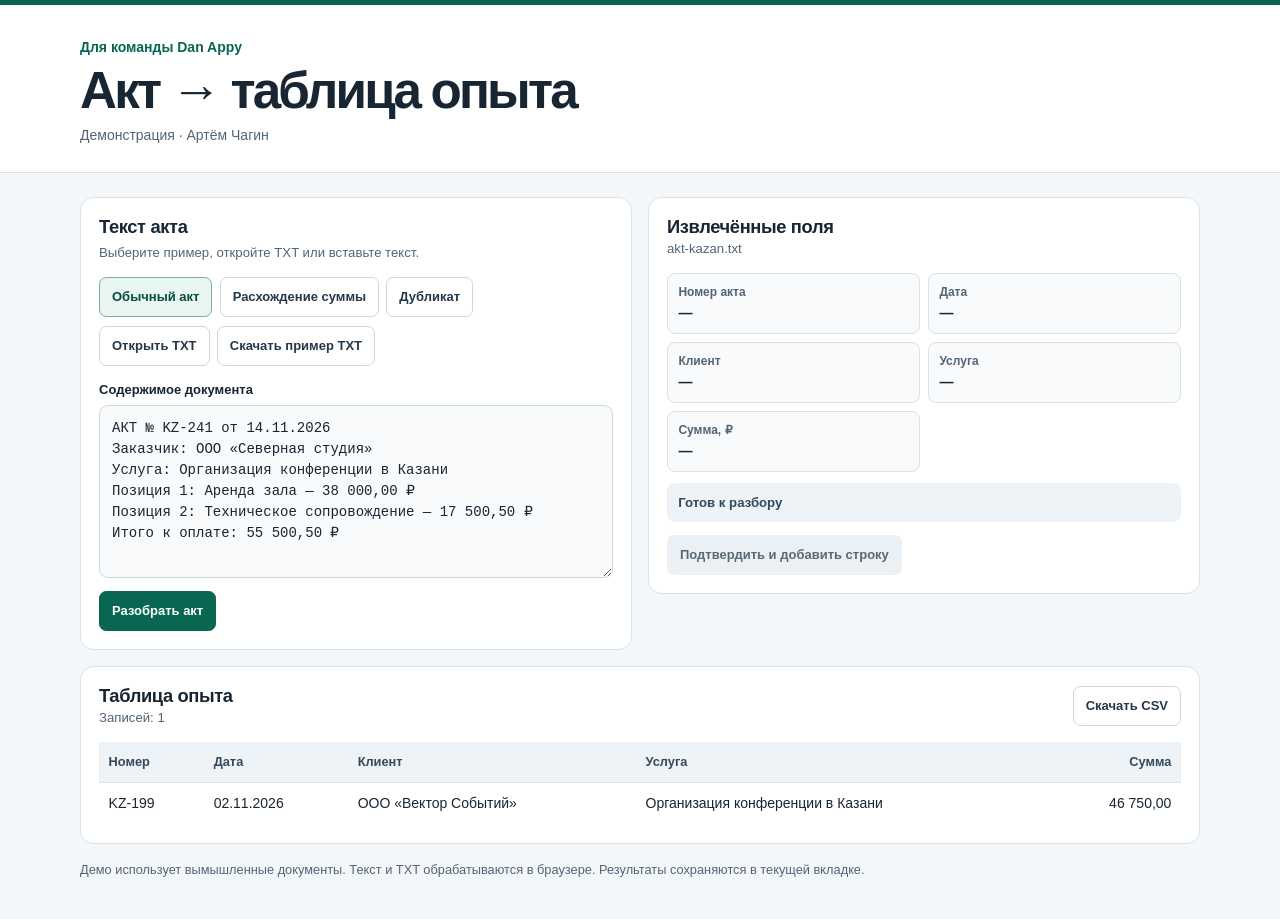
==== docs/dan-appy/index.html @ 51cce7d9 "Publish standalone act processing demo for Dan Appy" ====
<!doctype html>
<html lang="ru">
<head>
  <meta charset="utf-8">
  <meta name="viewport" content="width=device-width, initial-scale=1">
  <meta name="color-scheme" content="light">
  <meta name="robots" content="noindex">
  <title>Акт → таблица опыта | Демо для Dan Appy</title>
  <style>
    :root {
      color: #182532;
      background: #f4f7fa;
      font-family: Inter, -apple-system, BlinkMacSystemFont, "Segoe UI", sans-serif;
      line-height: 1.5;
      --muted: #526577;
      --line: #d9e2e9;
      --accent: #086653;
      --accent-dark: #064d3f;
      --accent-light: #e8f5f0;
      --surface: #fff;
    }

    *, *::before, *::after { box-sizing: border-box; }
    body { margin: 0; }
    h1, h2, p { margin: 0; }

    .shell {
      width: min(100% - 2.5rem, 70rem);
      margin: 0 auto;
    }

    header {
      padding: 2rem 0 1.65rem;
      background: var(--surface);
      border-top: 5px solid var(--accent);
      border-bottom: 1px solid var(--line);
    }

    h1 {
      margin: 0.25rem 0 0.35rem;
      font-size: clamp(2rem, 5vw, 3.2rem);
      letter-spacing: -0.055em;
      line-height: 1.12;
    }

    .audience { font-size: 0.875rem; font-weight: 700; color: var(--accent); }
    .byline { color: var(--muted); font-size: 0.875rem; }

    main { padding: 1.5rem 0 2.5rem; }

    .workspace {
      display: grid;
      grid-template-columns: minmax(0, 1fr) minmax(0, 1fr);
      gap: 1rem;
      align-items: start;
    }

    .card {
      min-width: 0;
      padding: 1.125rem;
      border: 1px solid var(--line);
      border-radius: 0.85rem;
      background: var(--surface);
    }

    .card-header {
      display: flex;
      flex-wrap: wrap;
      justify-content: space-between;
      align-items: center;
      gap: 0.65rem 1rem;
      margin-bottom: 0.875rem;
    }

    h2 { font-size: 1.145rem; line-height: 1.25; letter-spacing: -0.02em; }
    .card-caption, #document-name, #record-count { color: var(--muted); font-size: 0.825rem; }
    .card-caption { margin-top: 0.25rem; }
    #document-name { overflow-wrap: anywhere; }

    .buttons, .file-controls {
      display: flex;
      flex-wrap: wrap;
      gap: 0.45rem;
      align-items: center;
    }

    button, .file-picker {
      display: inline-flex;
      align-items: center;
      justify-content: center;
      min-height: 2.5rem;
      padding: 0.45rem 0.75rem;
      border: 1px solid #c9d6de;
      border-radius: 0.45rem;
      background: var(--surface);
      color: #24384a;
      font: inherit;
      font-size: 0.8125rem;
      font-weight: 650;
      line-height: 1.25;
      cursor: pointer;
    }

    button:not(:disabled):hover, .file-picker:hover { background: #eff5f8; }
    button[aria-pressed="true"], button.active { background: var(--accent-light); border-color: #79ae9e; color: var(--accent-dark); }

    button.primary {
      background: var(--accent);
      border-color: var(--accent);
      color: #fff;
    }

    button.primary:not(:disabled):hover { background: var(--accent-dark); }
    button:disabled { background: #eaf0f3; border-color: transparent; color: #5a6975; cursor: default; }
    :focus-visible, .file-picker:focus-within { outline: 3px solid #396ea3; outline-offset: 3px; }

    .file-controls { margin-top: 0.55rem; }
    .file-picker { position: relative; }
    .file-picker input {
      position: absolute;
      inset: 0;
      width: 100%;
      height: 100%;
      opacity: 0;
      cursor: pointer;
    }

    .source-label { display: block; margin: 0.9rem 0 0.35rem; font-size: 0.8125rem; font-weight: 700; }
    textarea {
      display: block;
      width: 100%;
      min-height: 10rem;
      padding: 0.75rem;
      resize: vertical;
      border: 1px solid #c9d6de;
      border-radius: 0.55rem;
      background: #f8fafb;
      color: inherit;
      font: 0.875rem/1.5 ui-monospace, SFMono-Regular, Consolas, monospace;
    }

    .controls { margin-top: 0.8rem; }
    #fields {
      display: grid;
      grid-template-columns: repeat(2, minmax(0, 1fr));
      gap: 0.5rem;
    }

    .field {
      min-width: 0;
      padding: 0.55rem 0.65rem;
      border: 1px solid var(--line);
      border-radius: 0.5rem;
      background: #f8fafb;
      overflow-wrap: anywhere;
    }

    .field-label { display: block; color: var(--muted); font-size: 0.75rem; font-weight: 650; }
    .field > p { margin-top: 0.15rem; font-size: 0.875rem; font-weight: 650; }
    .field > small { display: block; color: var(--muted); font-size: 0.75rem; }
    #issues { margin-top: 0.65rem; overflow-wrap: anywhere; }
    #issues:empty { display: none; }
    #issues p, #issues li { font-size: 0.825rem; }
    #issues ul { margin: 0.35rem 0; padding-left: 1.25rem; }

    #decision {
      margin-top: 0.7rem;
      padding: 0.6rem 0.7rem;
      border-radius: 0.5rem;
      background: #edf3f7;
      color: #334a5d;
      font-size: 0.825rem;
      font-weight: 650;
    }

    #decision.ok, #decision[data-kind="ok"] { background: var(--accent-light); color: var(--accent-dark); }
    #decision.blocked, #decision[data-kind="blocked"] { background: #fff1e7; color: #743a1d; }

    .results { margin-top: 1rem; }
    .table-scroll { overflow-x: auto; }
    table { width: 100%; border-collapse: collapse; font-size: 0.875rem; text-align: left; }
    th, td { padding: 0.65rem 0.6rem; border-bottom: 1px solid var(--line); }
    th { background: #eef3f7; color: #344a5c; font-size: 0.8rem; white-space: nowrap; }
    tbody tr:last-child td { border-bottom: 0; }
    th:last-child, td:last-child { text-align: right; white-space: nowrap; font-variant-numeric: tabular-nums; }
    td[colspan] { color: var(--muted); text-align: center; white-space: normal; }

    .notes { margin-top: 1rem; color: var(--muted); font-size: 0.8rem; }

    @media (max-width: 48rem) {
      .shell { width: min(100% - 1.5rem, 70rem); }
      header { padding: 1.35rem 0 1.25rem; }
      main { padding-top: 1rem; }
      .workspace { grid-template-columns: minmax(0, 1fr); }
      .card { padding: 0.9rem; }
      table { min-width: 36rem; }
    }

    @media (max-width: 23rem) { #fields { grid-template-columns: minmax(0, 1fr); } }
  </style>
</head>
<body>
  <header>
    <div class="shell">
      <p class="audience">Для команды Dan Appy</p>
      <h1>Акт → таблица опыта</h1>
      <p class="byline">Демонстрация · Артём Чагин</p>
    </div>
  </header>

  <main class="shell">
    <div class="workspace">
      <section class="card" aria-labelledby="source-heading">
        <div class="card-header">
          <div>
            <h2 id="source-heading">Текст акта</h2>
            <p class="card-caption">Выберите пример, откройте TXT или вставьте текст.</p>
          </div>
        </div>
        <div class="buttons" role="group" aria-label="Примеры актов">
          <button type="button" id="sample-clean">Обычный акт</button>
          <button type="button" id="sample-conflict">Расхождение суммы</button>
          <button type="button" id="sample-duplicate">Дубликат</button>
        </div>
        <div class="file-controls">
          <label class="file-picker">Открыть TXT <input id="file" type="file" accept=".txt,text/plain"></label>
          <button type="button" id="sample-download">Скачать пример TXT</button>
        </div>
        <label class="source-label" for="source">Содержимое документа</label>
        <textarea id="source" rows="7" spellcheck="false" placeholder="Выберите пример или вставьте сюда текст акта"></textarea>
        <div class="controls">
          <button type="button" class="primary" id="analyze">Разобрать акт</button>
        </div>
      </section>

      <section class="card" aria-labelledby="fields-heading">
        <div class="card-header">
          <div>
            <h2 id="fields-heading">Извлечённые поля</h2>
            <p id="document-name">Документ не выбран</p>
          </div>
        </div>
        <div id="fields"></div>
        <div id="issues"></div>
        <div id="decision" aria-live="polite" aria-atomic="true">Разберите акт, чтобы проверить поля.</div>
        <div class="controls">
          <button type="button" class="primary" id="approve" disabled>Подтвердить и добавить строку</button>
        </div>
      </section>
    </div>

    <section class="card results" aria-labelledby="results-heading">
      <div class="card-header">
        <div>
          <h2 id="results-heading">Таблица опыта</h2>
          <p id="record-count">0 строк</p>
        </div>
        <button type="button" id="export">Скачать CSV</button>
      </div>
      <div class="table-scroll" tabindex="0" role="region" aria-label="Таблица опыта">
        <table>
          <thead>
            <tr>
              <th scope="col">Номер</th>
              <th scope="col">Дата</th>
              <th scope="col">Клиент</th>
              <th scope="col">Услуга</th>
              <th scope="col">Сумма</th>
            </tr>
          </thead>
          <tbody id="rows"><tr><td colspan="5">Подтверждённые акты появятся здесь.</td></tr></tbody>
        </table>
      </div>
    </section>
    <p class="notes">Демо использует вымышленные документы. Текст и TXT обрабатываются в браузере. Результаты сохраняются в текущей вкладке.</p>
  </main>
  <script type="module">
const { samples, parseAct, actKey, existingRows, toCsv } = (() => {
const samples = {
  clean: {
    title: 'Конференция в Казани',
    filename: 'akt-kazan.txt',
    text: [
      'АКТ № KZ-241 от 14.11.2026',
      'Заказчик: ООО «Северная студия»',
      'Услуга: Организация конференции в Казани',
      'Позиция 1: Аренда зала — 38 000,00 ₽',
      'Позиция 2: Техническое сопровождение — 17 500,50 ₽',
      'Итого к оплате: 55 500,50 ₽',
    ].join('\n'),
  },
  conflict: {
    title: 'Расхождение по сумме',
    filename: 'akt-moscow-check.txt',
    text: [
      'АКТ № MSK-312 от 16.11.2026',
      'Заказчик: ООО «Маяк Медиа»',
      'Услуга: Организация конференции в Москве',
      'Позиция 1: Аренда зала — 46 000,00 ₽',
      'Позиция 2: Техническое сопровождение — 18 000,00 ₽',
      'Итого: 68 000,00 ₽',
    ].join('\n'),
  },
  duplicate: {
    title: 'Акт уже в реестре',
    filename: 'akt-kazan-repeat.txt',
    text: [
      'АКТ № KZ-199 от 02.11.2026',
      'Заказчик: ООО «Вектор Событий»',
      'Услуга: Организация конференции в Казани',
      'Позиция 1: Аренда зала — 32 500,00 ₽',
      'Позиция 2: Техническое сопровождение — 14 250,00 ₽',
      'Итого: 46 750,00 ₽',
    ].join('\n'),
  },
};

const columns = [
  ['number', 'Номер акта'],
  ['date', 'Дата'],
  ['client', 'Заказчик'],
  ['service', 'Услуга'],
  ['amount', 'Сумма'],
];

const header = /^акт(?:\s+(?:выполненных работ|оказанных услуг))?\s*(?:№|#)\s*(.+?)(?:\s+от\s+(.+))?$/iu;
const position = /^(?:позиция|строка)\s*\d*\s*:\s*(.+?)\s+(?:—|–|-)\s+(.+)$/iu;
const labels = /^(номер(?:\s+акта)?|дата(?:\s+акта)?|заказчик|клиент|услуга|работы|итого(?:\s+(?:к оплате|по акту))?|всего(?:\s+к оплате)?|сумма(?:\s+к оплате)?)\s*:\s*(.*)$/iu;
const numberLabel = /^номер/iu;
const dateLabel = /^дата/iu;
const clientLabel = /^(заказчик|клиент)$/iu;
const serviceLabel = /^(услуга|работы)$/iu;

function normalizeDate(value) {
  const russian = /^(\d{1,2})\.(\d{1,2})\.(\d{4})(?:\s*г\.?)?$/iu.exec(value);
  const iso = /^(\d{4})-(\d{2})-(\d{2})$/u.exec(value);
  if (!russian && !iso) return '';

  const [day, month, year] = russian ? russian.slice(1) : [iso[3], iso[2], iso[1]];
  const yearNum = Number(year);
  const monthNum = Number(month);
  const dayNum = Number(day);
  const leap = yearNum % 4 === 0 && (yearNum % 100 !== 0 || yearNum % 400 === 0);
  const days = [31, leap ? 29 : 28, 31, 30, 31, 30, 31, 31, 30, 31, 30, 31];
  if (yearNum < 1 || dayNum < 1 || dayNum > (days[monthNum - 1] ?? 0)) return '';
  return [day.padStart(2, '0'), month.padStart(2, '0'), year].join('.');
}

function amountInKopecks(text) {
  const value = text.trim().replace(/\s*(?:₽|руб(?:\.|лей)?|RUB)$/iu, '');
  const match = /^(-?)(\d+|\d{1,3}(?:[ \u00a0\u202f]\d{3})+)(?:[.,](\d{1,2}))?$/u.exec(value);
  if (!match) return null;

  const rubles = BigInt(match[2].replace(/[ \u00a0\u202f]/gu, ''));
  const kopecks = BigInt((match[3] ?? '').padEnd(2, '0'));
  return (100n * rubles + kopecks) * (match[1] ? -1n : 1n);
}

function displayAmount(cents) {
  const negative = cents < 0n;
  const absolute = negative ? -cents : cents;
  const rubles = (absolute / 100n).toString().replace(/\B(?=(\d{3})+(?!\d))/gu, ' ');
  const kopecks = (absolute % 100n).toString().padStart(2, '0');
  return (negative ? '-' : '') + rubles + ',' + kopecks;
}

function parseAct(text) {
  const fields = Object.fromEntries(columns.map(([key]) => [key, '']));
  const sources = { ...fields };
  const issues = [];
  const items = [];
  const totals = [];
  let invalidTotal = false;
  let invalidPosition = false;

  function saveField(key, value, line) {
    if (!value) return;
    if (fields[key] && fields[key] !== value) {
      const label = columns.find(([column]) => column === key)[1];
      issues.push(`Разные значения поля «${label}».`);
      return;
    }
    fields[key] = value;
    sources[key] ||= line;
  }

  function saveDate(value, line) {
    const date = normalizeDate(value.trim());
    if (date) saveField('date', date, line);
    else if (value.trim()) issues.push('Некорректная дата акта.');
  }

  for (const original of String(text ?? '').split(/\r\n?|\n/u)) {
    const line = original.trim();
    if (!line) continue;

    const title = header.exec(line);
    if (title) {
      saveField('number', title[1].trim(), original);
      if (title[2]) saveDate(title[2], original);
      continue;
    }

    const item = position.exec(line);
    if (item) {
      const amount = amountInKopecks(item[2]);
      if (amount === null) {
        invalidPosition = true;
        issues.push(`Некорректная сумма позиции «${item[1]}».`);
      }
      items.push({ name: item[1].trim(), line: original, amount });
      continue;
    }

    const labeled = labels.exec(line);
    if (!labeled) continue;
    const [, label, rawValue] = labeled;
    const value = rawValue.trim();
    if (numberLabel.test(label)) saveField('number', value.replace(/^[№#]\s*/u, ''), original);
    else if (dateLabel.test(label)) saveDate(value, original);
    else if (clientLabel.test(label)) saveField('client', value, original);
    else if (serviceLabel.test(label)) saveField('service', value, original);
    else if (value) {
      const amount = amountInKopecks(value);
      if (amount === null) {
        invalidTotal = true;
        issues.push('Некорректная итоговая сумма.');
      } else {
        totals.push({ amount, line: original });
      }
    }
  }

  if (!fields.service && items.length) {
    saveField('service', items.map(({ name }) => name).join('; '), items.map(({ line }) => line).join('\n'));
  }
  if (totals.length) {
    const [first] = totals;
    saveField('amount', displayAmount(first.amount), first.line);
    const uniqueTotals = [...new Set(totals.map(({ amount }) => amount))];
    if (uniqueTotals.length > 1) {
      sources.amount = totals.map(({ line }) => line).join('\n');
      issues.push(`В акте указаны разные итоги: ${uniqueTotals.map(displayAmount).join(' и ')} ₽.`);
    } else if (items.length && !invalidPosition && !invalidTotal) {
      const sum = items.reduce((value, { amount }) => value + amount, 0n);
      if (sum !== first.amount) {
        issues.push(`Сумма позиций ${displayAmount(sum)} ₽, итог акта ${displayAmount(first.amount)} ₽.`);
      }
    }
  }

  for (const [key, label] of columns) {
    if (!fields[key]) issues.push(`Не заполнено поле «${label}».`);
  }
  return { fields, sources, issues: [...new Set(issues)] };
}

function normalizeKeyPart(value) {
  return String(value ?? '').normalize('NFKC').trim().replace(/\s+/gu, ' ').toLocaleLowerCase('ru');
}

function actKey(fields) {
  const client = normalizeKeyPart(fields.client).replace(/[«»„“”"]/gu, '').trim().replace(/\s+/gu, ' ');
  const number = normalizeKeyPart(fields.number).replace(/^(?:№|#|no\.|no(?=\s))\s*/u, '');
  const date = normalizeDate(String(fields.date ?? '').trim());
  return client && number && date ? JSON.stringify([client, number, date]) : '';
}

const existingRows = [
  {
    number: 'KZ-199',
    date: '02.11.2026',
    client: 'ООО «Вектор Событий»',
    service: 'Организация конференции в Казани',
    amount: '46 750,00',
  },
];

function toCsv(rows) {
  function escapeCell(value) {
    const cell = String(value ?? '');
    // Quoting alone does not prevent spreadsheet software from running a formula.
    const safe = /^[\t\r\n]|^\s*[=+\-@]/u.test(cell.normalize('NFKC')) ? "'" + cell : cell;
    return '"' + safe.replaceAll('"', '""') + '"';
  }

  const headerRow = columns.map(([, label]) => escapeCell(label)).join(';');
  const dataRows = rows.map((row) => columns.map(([key]) => escapeCell(row[key])).join(';'));
  return '\uFEFF' + [headerRow, ...dataRows].join('\r\n') + '\r\n';
}

return { samples, parseAct, actKey, existingRows, toCsv };
})();
const byId = (id) => document.getElementById(id);
const keys = ['number', 'date', 'client', 'service', 'amount'];
const labels = ['Номер акта', 'Дата', 'Клиент', 'Услуга', 'Сумма, ₽'];
const sourceInput = byId('source');
const fileInput = byId('file');
const analyzeButton = byId('analyze');
const approveButton = byId('approve');
const sampleButtons = Object.fromEntries(Object.keys(samples).map((key) => [key, byId(`sample-${key}`)]));
const rows = [...existingRows];
let candidate = null;
let inputVersion = 0;

function element(tag, text, className) {
  const node = document.createElement(tag);
  node.textContent = text;
  if (className) node.className = className;
  return node;
}

function showDecision(message, status) {
  const decision = byId('decision');
  decision.textContent = message;
  decision.dataset.kind = status === 'ready' ? 'ok' : status;
}

function showFields(result) {
  const fields = keys.map((key, index) => {
    const field = element('div', '', 'field');
    const value = result?.fields[key];
    const evidence = result?.sources[key];
    field.append(element('span', labels[index], 'field-label'));
    field.append(element('p', value || '—'));
    if (evidence) field.append(element('small', evidence));
    return field;
  });
  byId('fields').replaceChildren(...fields);
}

function showIssues(issues) {
  byId('issues').replaceChildren(...issues.map((issue) => element('li', issue)));
}

function clearResult(message = 'Готов к разбору') {
  candidate = null;
  approveButton.disabled = true;
  analyzeButton.disabled = !sourceInput.value.trim();
  showFields(null);
  showIssues([]);
  showDecision(message, 'idle');
}

function highlightSample(selected) {
  for (const [key, button] of Object.entries(sampleButtons)) {
    button.setAttribute('aria-pressed', String(key === selected));
  }
}

function setSource(text, filename, sample) {
  inputVersion += 1;
  sourceInput.value = text;
  byId('document-name').textContent = filename;
  highlightSample(sample);
  clearResult();
}

function processAct() {
  const result = parseAct(sourceInput.value);
  const issues = [...result.issues];
  if (!issues.length && rows.some((row) => actKey(row) === actKey(result.fields))) {
    issues.push('Акт с этим клиентом, номером и датой уже есть в таблице.');
  }
  showFields(result);
  showIssues(issues);
  candidate = issues.length ? null : result.fields;
  approveButton.disabled = !candidate;
  showDecision(issues.length ? 'Нужна проверка' : 'Поля проверены. Подтвердите запись.', issues.length ? 'blocked' : 'ready');
}

function showRows() {
  const renderedRows = rows.map((data) => {
    const row = document.createElement('tr');
    row.append(...keys.map((key) => element('td', data[key])));
    return row;
  });
  byId('rows').replaceChildren(...renderedRows);
  byId('record-count').textContent = `Записей: ${rows.length}`;
  byId('export').disabled = !rows.length;
}

function download(content, filename, type) {
  const url = URL.createObjectURL(new Blob([content], { type }));
  const link = document.createElement('a');
  link.href = url;
  link.download = filename;
  document.body.append(link);
  link.click();
  link.remove();
  setTimeout(() => URL.revokeObjectURL(url), 1000);
}

for (const [key, button] of Object.entries(sampleButtons)) {
  button.addEventListener('click', () => {
    fileInput.value = '';
    setSource(samples[key].text, samples[key].filename, key);
  });
}

sourceInput.addEventListener('input', () => {
  inputVersion += 1;
  highlightSample();
  clearResult();
});

fileInput.addEventListener('change', async () => {
  const file = fileInput.files[0];
  if (!file) return;
  const version = ++inputVersion;
  if (!/\.txt$/i.test(file.name) || file.size > 64 * 1024) {
    setSource('', file.name);
    showDecision('Нужен файл .txt размером до 64 КБ.', 'blocked');
    return;
  }
  try {
    const contents = await file.text();
    if (version === inputVersion) setSource(contents, file.name);
  } catch {
    if (version !== inputVersion) return;
    setSource('', file.name);
    showDecision('Не удалось прочитать файл. Вставьте текст акта вручную.', 'blocked');
  }
});

analyzeButton.addEventListener('click', processAct);
approveButton.addEventListener('click', () => {
  if (!candidate) return;
  rows.push(candidate);
  candidate = null;
  approveButton.disabled = true;
  showRows();
  showDecision('Строка добавлена в таблицу опыта.', 'ready');
});

byId('sample-download').addEventListener('click', () => {
  download(samples.clean.text, samples.clean.filename, 'text/plain;charset=utf-8');
});

byId('export').addEventListener('click', () => {
  download(toCsv(rows), 'таблица-опыта.csv', 'text/csv;charset=utf-8');
});

showRows();
setSource(samples.clean.text, samples.clean.filename, 'clean');

</script>
</body>
</html>
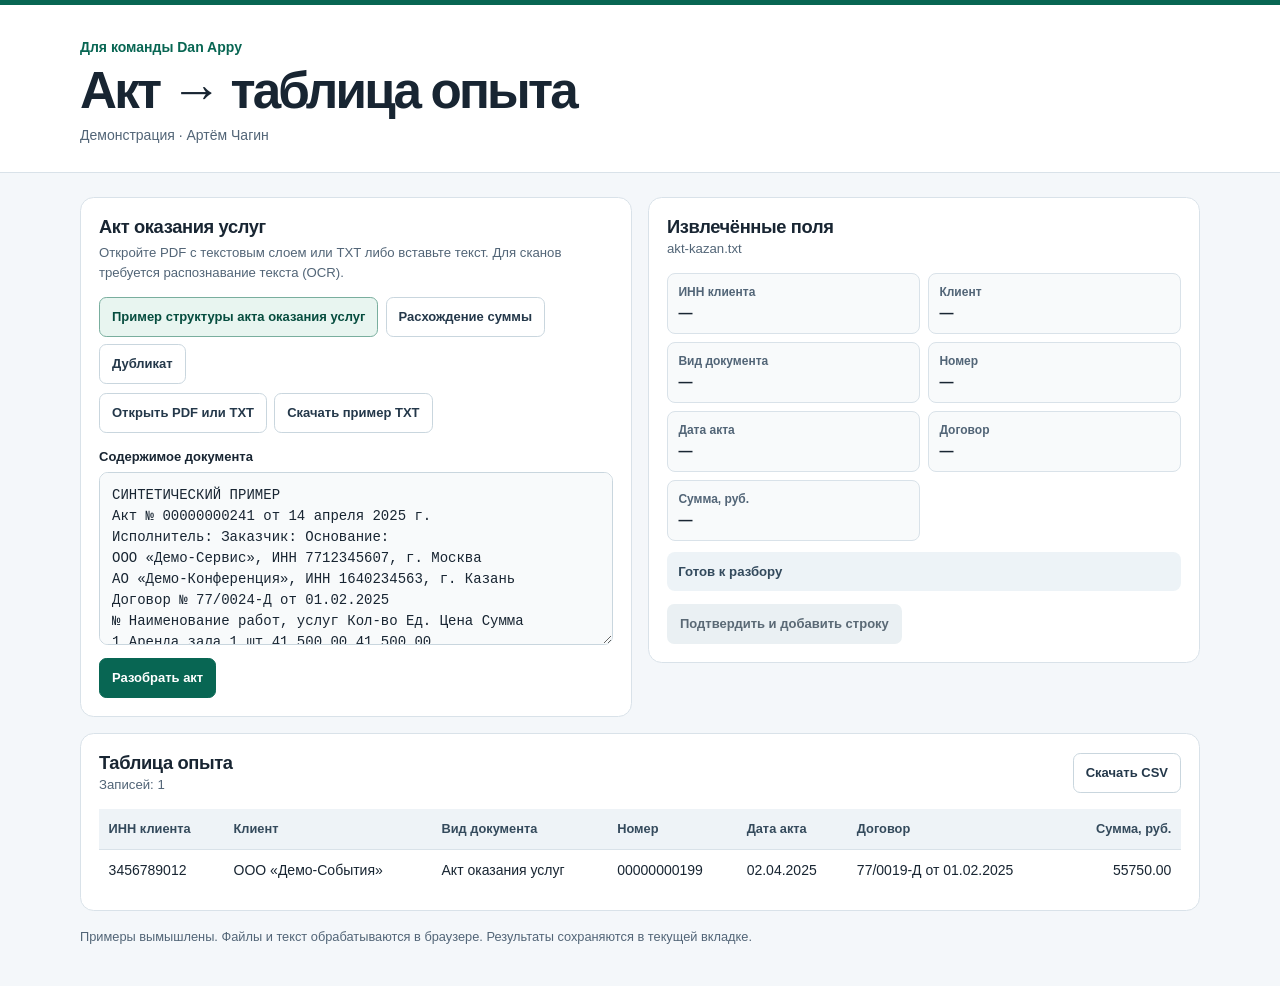
==== commit c0bc8f50: "Align Dan Appy demo with experience CSV and add PDF text import" ====
--- a/docs/dan-appy/index.html
+++ b/docs/dan-appy/index.html
@@ -158,10 +158,9 @@
     .field-label { display: block; color: var(--muted); font-size: 0.75rem; font-weight: 650; }
     .field > p { margin-top: 0.15rem; font-size: 0.875rem; font-weight: 650; }
     .field > small { display: block; color: var(--muted); font-size: 0.75rem; }
-    #issues { margin-top: 0.65rem; overflow-wrap: anywhere; }
+    #issues { margin: 0.65rem 0 0; padding-inline-start: 1.25rem; overflow-wrap: anywhere; }
     #issues:empty { display: none; }
-    #issues p, #issues li { font-size: 0.825rem; }
-    #issues ul { margin: 0.35rem 0; padding-left: 1.25rem; }
+    #issues li { font-size: 0.825rem; }
 
     #decision {
       margin-top: 0.7rem;
@@ -178,10 +177,12 @@
 
     .results { margin-top: 1rem; }
     .table-scroll { overflow-x: auto; }
-    table { width: 100%; border-collapse: collapse; font-size: 0.875rem; text-align: left; }
-    th, td { padding: 0.65rem 0.6rem; border-bottom: 1px solid var(--line); }
+    table { width: 100%; min-width: 48rem; border-collapse: collapse; font-size: 0.875rem; text-align: left; }
+    th, td { padding: 0.65rem 0.6rem; border-bottom: 1px solid var(--line); vertical-align: top; }
     th { background: #eef3f7; color: #344a5c; font-size: 0.8rem; white-space: nowrap; }
+    td { overflow-wrap: anywhere; }
     tbody tr:last-child td { border-bottom: 0; }
+    td:nth-child(1), td:nth-child(4), td:nth-child(5) { white-space: nowrap; }
     th:last-child, td:last-child { text-align: right; white-space: nowrap; font-variant-numeric: tabular-nums; }
     td[colspan] { color: var(--muted); text-align: center; white-space: normal; }
 
@@ -193,7 +194,7 @@
       main { padding-top: 1rem; }
       .workspace { grid-template-columns: minmax(0, 1fr); }
       .card { padding: 0.9rem; }
-      table { min-width: 36rem; }
+      th, td { padding: 0.5rem; }
     }
 
     @media (max-width: 23rem) { #fields { grid-template-columns: minmax(0, 1fr); } }
@@ -213,17 +214,17 @@
       <section class="card" aria-labelledby="source-heading">
         <div class="card-header">
           <div>
-            <h2 id="source-heading">Текст акта</h2>
-            <p class="card-caption">Выберите пример, откройте TXT или вставьте текст.</p>
+            <h2 id="source-heading">Акт оказания услуг</h2>
+            <p class="card-caption">Откройте PDF с текстовым слоем или TXT либо вставьте текст. Для сканов требуется распознавание текста (OCR).</p>
           </div>
         </div>
         <div class="buttons" role="group" aria-label="Примеры актов">
-          <button type="button" id="sample-clean">Обычный акт</button>
+          <button type="button" id="sample-clean">Пример структуры акта оказания услуг</button>
           <button type="button" id="sample-conflict">Расхождение суммы</button>
           <button type="button" id="sample-duplicate">Дубликат</button>
         </div>
         <div class="file-controls">
-          <label class="file-picker">Открыть TXT <input id="file" type="file" accept=".txt,text/plain"></label>
+          <label class="file-picker">Открыть PDF или TXT <input id="file" type="file" accept=".pdf,application/pdf,.txt,text/plain"></label>
           <button type="button" id="sample-download">Скачать пример TXT</button>
         </div>
         <label class="source-label" for="source">Содержимое документа</label>
@@ -241,7 +242,7 @@
           </div>
         </div>
         <div id="fields"></div>
-        <div id="issues"></div>
+        <ul id="issues"></ul>
         <div id="decision" aria-live="polite" aria-atomic="true">Разберите акт, чтобы проверить поля.</div>
         <div class="controls">
           <button type="button" class="primary" id="approve" disabled>Подтвердить и добавить строку</button>
@@ -261,82 +262,95 @@
         <table>
           <thead>
             <tr>
+              <th scope="col">ИНН клиента</th>
+              <th scope="col">Клиент</th>
+              <th scope="col">Вид документа</th>
               <th scope="col">Номер</th>
-              <th scope="col">Дата</th>
-              <th scope="col">Клиент</th>
-              <th scope="col">Услуга</th>
-              <th scope="col">Сумма</th>
+              <th scope="col">Дата акта</th>
+              <th scope="col">Договор</th>
+              <th scope="col">Сумма, руб.</th>
             </tr>
           </thead>
-          <tbody id="rows"><tr><td colspan="5">Подтверждённые акты появятся здесь.</td></tr></tbody>
+          <tbody id="rows"><tr><td colspan="7">Подтверждённые акты появятся здесь.</td></tr></tbody>
         </table>
       </div>
     </section>
-    <p class="notes">Демо использует вымышленные документы. Текст и TXT обрабатываются в браузере. Результаты сохраняются в текущей вкладке.</p>
+    <p class="notes">Примеры вымышлены. Файлы и текст обрабатываются в браузере. Результаты сохраняются в текущей вкладке.</p>
   </main>
   <script type="module">
-const { samples, parseAct, actKey, existingRows, toCsv } = (() => {
+const { columns, samples, parseAct, actKey, existingRows, toCsv } = (() => {
+const columns = [
+  ['inn', 'ИНН клиента'],
+  ['client', 'Клиент'],
+  ['documentType', 'Вид документа'],
+  ['number', 'Номер'],
+  ['date', 'Дата акта'],
+  ['contract', 'Договор'],
+  ['amount', 'Сумма, руб.'],
+];
+
+function sampleText(number, monthDay, client, inn, contract, secondPrice, total) {
+  return [
+    'СИНТЕТИЧЕСКИЙ ПРИМЕР',
+    'Акт № ' + number + ' от ' + monthDay + ' апреля 2025 г.',
+    'Исполнитель: Заказчик: Основание:',
+    'ООО «Демо-Сервис», ИНН 7712345607, г. Москва',
+    client + ', ИНН ' + inn + ', г. Казань',
+    'Договор № ' + contract + ' от 01.02.2025',
+    '№ Наименование работ, услуг Кол-во Ед. Цена Сумма',
+    '1 Аренда зала 1 шт 41 500,00 41 500,00',
+    '2 Техническое сопровождение 1 шт ' + secondPrice + ' ' + secondPrice,
+    'Итого: ' + total,
+    'Всего оказано услуг 2, на сумму ' + total + ' руб.',
+  ].join('\n');
+}
+
 const samples = {
   clean: {
-    title: 'Конференция в Казани',
+    title: 'Акт без расхождений',
     filename: 'akt-kazan.txt',
-    text: [
-      'АКТ № KZ-241 от 14.11.2026',
-      'Заказчик: ООО «Северная студия»',
-      'Услуга: Организация конференции в Казани',
-      'Позиция 1: Аренда зала — 38 000,00 ₽',
-      'Позиция 2: Техническое сопровождение — 17 500,50 ₽',
-      'Итого к оплате: 55 500,50 ₽',
-    ].join('\n'),
+    text: sampleText('00000000241', 14, 'АО «Демо-Конференция»', '1640234563', '77/0024-Д', '17 500,50', '59 000,50'),
   },
   conflict: {
     title: 'Расхождение по сумме',
-    filename: 'akt-moscow-check.txt',
-    text: [
-      'АКТ № MSK-312 от 16.11.2026',
-      'Заказчик: ООО «Маяк Медиа»',
-      'Услуга: Организация конференции в Москве',
-      'Позиция 1: Аренда зала — 46 000,00 ₽',
-      'Позиция 2: Техническое сопровождение — 18 000,00 ₽',
-      'Итого: 68 000,00 ₽',
-    ].join('\n'),
+    filename: 'akt-summa.txt',
+    text: sampleText('00000000312', 16, 'АО «Демо-Медиа»', '2345678901', '77/0031-Д', '18 000,00', '68 000,00'),
   },
   duplicate: {
-    title: 'Акт уже в реестре',
+    title: 'Акт уже в таблице',
     filename: 'akt-kazan-repeat.txt',
-    text: [
-      'АКТ № KZ-199 от 02.11.2026',
-      'Заказчик: ООО «Вектор Событий»',
-      'Услуга: Организация конференции в Казани',
-      'Позиция 1: Аренда зала — 32 500,00 ₽',
-      'Позиция 2: Техническое сопровождение — 14 250,00 ₽',
-      'Итого: 46 750,00 ₽',
-    ].join('\n'),
+    text: sampleText('00000000199', 2, 'ООО «Демо-События»', '3456789012', '77/0019-Д', '14 250,00', '55 750,00'),
   },
 };
 
-const columns = [
-  ['number', 'Номер акта'],
-  ['date', 'Дата'],
-  ['client', 'Заказчик'],
-  ['service', 'Услуга'],
-  ['amount', 'Сумма'],
+const months = [
+  'января', 'февраля', 'марта', 'апреля', 'мая', 'июня',
+  'июля', 'августа', 'сентября', 'октября', 'ноября', 'декабря',
 ];
-
-const header = /^акт(?:\s+(?:выполненных работ|оказанных услуг))?\s*(?:№|#)\s*(.+?)(?:\s+от\s+(.+))?$/iu;
-const position = /^(?:позиция|строка)\s*\d*\s*:\s*(.+?)\s+(?:—|–|-)\s+(.+)$/iu;
-const labels = /^(номер(?:\s+акта)?|дата(?:\s+акта)?|заказчик|клиент|услуга|работы|итого(?:\s+(?:к оплате|по акту))?|всего(?:\s+к оплате)?|сумма(?:\s+к оплате)?)\s*:\s*(.*)$/iu;
-const numberLabel = /^номер/iu;
-const dateLabel = /^дата/iu;
-const clientLabel = /^(заказчик|клиент)$/iu;
-const serviceLabel = /^(услуга|работы)$/iu;
+const numberPattern = '(?:\\d{1,3}(?:[ \\u00a0\\u202f]\\d{3})+|\\d+)';
+const moneyPattern = '-?' + numberPattern + '(?:[.,]\\d{1,2})?';
+const simpleAmount = new RegExp('^(-?)(' + numberPattern + ')(?:[.,](\\d{1,2}))?$', 'u');
+const serviceLine = new RegExp(
+  '(?:^|\\s)\\d+(?:[.,]\\d+)?\\s+(?:шт\\.?|усл\\.?|ед\\.?|ч\\.?)\\s+'
+  + moneyPattern + '\\s+(' + moneyPattern + ')\\s*(?:₽|руб\\.?)?$',
+  'iu',
+);
+const labeledPosition = /^(?:позиция|строка)\s*\d*\s*:\s*(.+?)\s+(?:—|–|-)\s+(.+)$/iu;
+const partyPattern = /((?:ООО|ПАО|ОАО|ЗАО|АО|НАО|ИП|ФГУП|НКО)\s+(?:«[^»]+»|"[^"]+"|“[^”]+”|[^,;\n]+?))\s*[,;\s]+\s*ИНН\s*[:№]?\s*(\d{12}|\d{10})(?!\d)/giu;
+const rolePattern = /(?:^|\n)\s*(Исполнитель|Поставщик|Заказчик|Покупатель|Клиент|Основание)\s*:/gimu;
 
 function normalizeDate(value) {
   const russian = /^(\d{1,2})\.(\d{1,2})\.(\d{4})(?:\s*г\.?)?$/iu.exec(value);
   const iso = /^(\d{4})-(\d{2})-(\d{2})$/u.exec(value);
-  if (!russian && !iso) return '';
-
-  const [day, month, year] = russian ? russian.slice(1) : [iso[3], iso[2], iso[1]];
+  const long = /^(\d{1,2})\s+([а-яё]+)\s+(\d{4})(?:\s*г\.?)?$/iu.exec(value);
+  let day, month, year;
+  if (russian) [, day, month, year] = russian;
+  else if (iso) [, year, month, day] = iso;
+  else if (long) {
+    [, day, month, year] = long;
+    month = String(months.indexOf(month.toLocaleLowerCase('ru')) + 1);
+  } else return '';
+
   const yearNum = Number(year);
   const monthNum = Number(month);
   const dayNum = Number(day);
@@ -348,9 +362,8 @@
 
 function amountInKopecks(text) {
   const value = text.trim().replace(/\s*(?:₽|руб(?:\.|лей)?|RUB)$/iu, '');
-  const match = /^(-?)(\d+|\d{1,3}(?:[ \u00a0\u202f]\d{3})+)(?:[.,](\d{1,2}))?$/u.exec(value);
+  const match = simpleAmount.exec(value);
   if (!match) return null;
-
   const rubles = BigInt(match[2].replace(/[ \u00a0\u202f]/gu, ''));
   const kopecks = BigInt((match[3] ?? '').padEnd(2, '0'));
   return (100n * rubles + kopecks) * (match[1] ? -1n : 1n);
@@ -359,25 +372,53 @@
 function displayAmount(cents) {
   const negative = cents < 0n;
   const absolute = negative ? -cents : cents;
-  const rubles = (absolute / 100n).toString().replace(/\B(?=(\d{3})+(?!\d))/gu, ' ');
-  const kopecks = (absolute % 100n).toString().padStart(2, '0');
-  return (negative ? '-' : '') + rubles + ',' + kopecks;
+  return (negative ? '-' : '') + (absolute / 100n) + '.' + (absolute % 100n).toString().padStart(2, '0');
+}
+
+function tidyClient(value) {
+  return value.trim().replace(/\s+/gu, ' ')
+    .replace(/["«“]([^"»”]+)["»”]/gu, (_match, name) => {
+      const normalized = name === name.toLocaleUpperCase('ru')
+        ? name.toLocaleLowerCase('ru').replace(/(^|[\s–-])(\p{L})/gu, (_word, gap, first) => gap + first.toLocaleUpperCase('ru'))
+        : name;
+      return '«' + normalized + '»';
+    });
+}
+
+function pickCustomer(text, headerEnd) {
+  const header = text.slice(0, headerEnd);
+  const parties = [...header.matchAll(partyPattern)];
+  const roles = [...header.matchAll(rolePattern)];
+  const customerRole = roles.findIndex((role) => /^(заказчик|покупатель|клиент)$/iu.test(role[1]));
+  const fused = /(?:исполнитель|поставщик)\s*:\s*(?:заказчик|покупатель|клиент)\s*:\s*(?:основание\s*:\s*)?/iu.exec(header);
+
+  if (fused) {
+    // PDF extractors can read the labels column and then the values column.
+    const ordered = parties.filter((party) => party.index >= fused.index + fused[0].length);
+    return ordered.length === 2 ? ordered[1] : null;
+  }
+  if (customerRole < 0) return null;
+  const role = roles[customerRole];
+  const limit = roles[customerRole + 1]?.index ?? header.length;
+  const matches = parties.filter((party) => party.index >= role.index + role[0].length && party.index < limit);
+  return matches.length === 1 ? matches[0] : null;
 }
 
 function parseAct(text) {
+  const normalized = String(text ?? '').replace(/\r\n?/gu, '\n');
   const fields = Object.fromEntries(columns.map(([key]) => [key, '']));
   const sources = { ...fields };
   const issues = [];
   const items = [];
   const totals = [];
-  let invalidTotal = false;
+  let expectedCount = null;
   let invalidPosition = false;
 
   function saveField(key, value, line) {
     if (!value) return;
     if (fields[key] && fields[key] !== value) {
       const label = columns.find(([column]) => column === key)[1];
-      issues.push(`Разные значения поля «${label}».`);
+      issues.push('Разные значения поля «' + label + '».');
       return;
     }
     fields[key] = value;
@@ -390,67 +431,91 @@
     else if (value.trim()) issues.push('Некорректная дата акта.');
   }
 
-  for (const original of String(text ?? '').split(/\r\n?|\n/u)) {
+  function saveTotal(value, line) {
+    const amount = amountInKopecks(value);
+    if (amount === null) issues.push('Некорректная итоговая сумма.');
+    else totals.push({ amount, line });
+  }
+
+  const title = /^([ \t]*акт(?:[ \t]+(?:об оказании услуг|оказания услуг|выполненных работ))?)[ \t]*(?:№|#)[ \t]*([^\n]+?)\s+от[ \t]+([^\n]+)$/imu.exec(normalized);
+  if (title) {
+    const type = /выполненных работ/iu.test(title[1]) ? 'Акт выполненных работ' : 'Акт оказания услуг';
+    saveField('documentType', type, title[0]);
+    saveField('number', title[2].trim(), title[0]);
+    saveDate(title[3], title[0]);
+  }
+
+  const contract = /^[ \t]*(?:основание\s*:\s*)?договор[ \t]*[:№#-]?[ \t]*([^,\n]+?)\s+от[ \t]+([^\n]+)$/imu.exec(normalized);
+  if (contract) {
+    const date = normalizeDate(contract[2].trim());
+    if (date) saveField('contract', contract[1].trim() + ' от ' + date, contract[0]);
+    else issues.push('Некорректная дата договора.');
+  }
+
+  const heading = /(?:^|\n)[ \t]*(?:№[ \t]+наименование|позиция\s*\d|строка\s*\d|итого\s*:)/imu.exec(normalized);
+  const headerEnd = Math.min(contract?.index ?? normalized.length, heading?.index ?? normalized.length);
+  const customer = pickCustomer(normalized, headerEnd);
+  if (customer) {
+    saveField('client', tidyClient(customer[1]), customer[0]);
+    saveField('inn', customer[2], customer[0]);
+  }
+  const shortHeader = normalized.slice(0, headerEnd);
+  const inlineCustomer = /^[ \t]*(?:заказчик|покупатель|клиент)\s*:[ \t]*([^\n]+)$/imu.exec(shortHeader);
+  if (!customer && inlineCustomer) {
+    const value = inlineCustomer[1].trim();
+    if (!/^(?:исполнитель|основание|заказчик)\s*:/iu.test(value)) saveField('client', tidyClient(value), inlineCustomer[0]);
+  }
+  // A standalone INN is safe to read only if there is no second named party.
+  if (!customer && inlineCustomer && !/(?:исполнитель|поставщик)\s*:/iu.test(shortHeader)) {
+    const inn = /^[ \t]*(?:инн клиента|инн заказчика|инн)\s*:[ \t]*(\d{12}|\d{10})[ \t]*$/imu.exec(shortHeader);
+    if (inn) saveField('inn', inn[1], inn[0]);
+  }
+
+  for (const original of normalized.split('\n')) {
     const line = original.trim();
-    if (!line) continue;
-
-    const title = header.exec(line);
-    if (title) {
-      saveField('number', title[1].trim(), original);
-      if (title[2]) saveDate(title[2], original);
+    const summary = /^всего оказано услуг\s+(\d+)\s*[,;]?\s+на сумму\s*:?\s*(.+)$/iu.exec(line);
+    if (summary) {
+      expectedCount = Number(summary[1]);
+      saveTotal(summary[2], original);
       continue;
     }
-
-    const item = position.exec(line);
-    if (item) {
-      const amount = amountInKopecks(item[2]);
+    const total = /^(?:итого(?:\s+(?:к оплате|по акту))?|всего(?:\s+к оплате)?|сумма(?:\s+к оплате)?)\s*:\s*(.+)$/iu.exec(line);
+    if (total) {
+      saveTotal(total[1], original);
+      continue;
+    }
+    const labeled = labeledPosition.exec(line);
+    const price = labeled?.[2] ?? serviceLine.exec(line)?.[1];
+    if (price !== undefined) {
+      const amount = amountInKopecks(price);
       if (amount === null) {
         invalidPosition = true;
-        issues.push(`Некорректная сумма позиции «${item[1]}».`);
+        issues.push('Некорректная сумма позиции.');
+      } else {
+        items.push(amount);
       }
-      items.push({ name: item[1].trim(), line: original, amount });
-      continue;
-    }
-
-    const labeled = labels.exec(line);
-    if (!labeled) continue;
-    const [, label, rawValue] = labeled;
-    const value = rawValue.trim();
-    if (numberLabel.test(label)) saveField('number', value.replace(/^[№#]\s*/u, ''), original);
-    else if (dateLabel.test(label)) saveDate(value, original);
-    else if (clientLabel.test(label)) saveField('client', value, original);
-    else if (serviceLabel.test(label)) saveField('service', value, original);
-    else if (value) {
-      const amount = amountInKopecks(value);
-      if (amount === null) {
-        invalidTotal = true;
-        issues.push('Некорректная итоговая сумма.');
-      } else {
-        totals.push({ amount, line: original });
-      }
-    }
-  }
-
-  if (!fields.service && items.length) {
-    saveField('service', items.map(({ name }) => name).join('; '), items.map(({ line }) => line).join('\n'));
-  }
+    }
+  }
+
   if (totals.length) {
     const [first] = totals;
     saveField('amount', displayAmount(first.amount), first.line);
     const uniqueTotals = [...new Set(totals.map(({ amount }) => amount))];
     if (uniqueTotals.length > 1) {
       sources.amount = totals.map(({ line }) => line).join('\n');
-      issues.push(`В акте указаны разные итоги: ${uniqueTotals.map(displayAmount).join(' и ')} ₽.`);
-    } else if (items.length && !invalidPosition && !invalidTotal) {
-      const sum = items.reduce((value, { amount }) => value + amount, 0n);
+      issues.push('В акте указаны разные итоги: ' + uniqueTotals.map(displayAmount).join(' и ') + ' руб.');
+    } else if (items.length && !invalidPosition) {
+      const sum = items.reduce((value, amount) => value + amount, 0n);
       if (sum !== first.amount) {
-        issues.push(`Сумма позиций ${displayAmount(sum)} ₽, итог акта ${displayAmount(first.amount)} ₽.`);
+        issues.push('Сумма позиций ' + displayAmount(sum) + ' руб., итог акта ' + displayAmount(first.amount) + ' руб.');
       }
     }
   }
-
+  if (expectedCount !== null && expectedCount !== items.length) {
+    issues.push('В акте указано услуг: ' + expectedCount + '. Распознано сумм позиций: ' + items.length + '.');
+  }
   for (const [key, label] of columns) {
-    if (!fields[key]) issues.push(`Не заполнено поле «${label}».`);
+    if (!fields[key]) issues.push('Не заполнено поле «' + label + '».');
   }
   return { fields, sources, issues: [...new Set(issues)] };
 }
@@ -460,7 +525,8 @@
 }
 
 function actKey(fields) {
-  const client = normalizeKeyPart(fields.client).replace(/[«»„“”"]/gu, '').trim().replace(/\s+/gu, ' ');
+  const client = normalizeKeyPart(fields.inn)
+    || normalizeKeyPart(fields.client).replace(/[«»„“”"]/gu, '').trim().replace(/\s+/gu, ' ');
   const number = normalizeKeyPart(fields.number).replace(/^(?:№|#|no\.|no(?=\s))\s*/u, '');
   const date = normalizeDate(String(fields.date ?? '').trim());
   return client && number && date ? JSON.stringify([client, number, date]) : '';
@@ -468,32 +534,83 @@
 
 const existingRows = [
   {
-    number: 'KZ-199',
-    date: '02.11.2026',
-    client: 'ООО «Вектор Событий»',
-    service: 'Организация конференции в Казани',
-    amount: '46 750,00',
+    inn: '3456789012',
+    client: 'ООО «Демо-События»',
+    documentType: 'Акт оказания услуг',
+    number: '00000000199',
+    date: '02.04.2025',
+    contract: '77/0019-Д от 01.02.2025',
+    amount: '55750.00',
   },
 ];
 
 function toCsv(rows) {
-  function escapeCell(value) {
+  function escapeCell(value, key) {
     const cell = String(value ?? '');
-    // Quoting alone does not prevent spreadsheet software from running a formula.
-    const safe = /^[\t\r\n]|^\s*[=+\-@]/u.test(cell.normalize('NFKC')) ? "'" + cell : cell;
-    return '"' + safe.replaceAll('"', '""') + '"';
-  }
-
-  const headerRow = columns.map(([, label]) => escapeCell(label)).join(';');
-  const dataRows = rows.map((row) => columns.map(([key]) => escapeCell(row[key])).join(';'));
-  return '\uFEFF' + [headerRow, ...dataRows].join('\r\n') + '\r\n';
-}
-
-return { samples, parseAct, actKey, existingRows, toCsv };
+    const isNumber = key === 'amount' && /^-?\d+\.\d{2}$/u.test(cell);
+    const needsPrefix = !isNumber && /^[\t\r\n]|^\s*[=+\-@]/u.test(cell.normalize('NFKC'));
+    const safe = needsPrefix ? "'" + cell : cell;
+    return /[,"\r\n]/u.test(safe) ? '"' + safe.replaceAll('"', '""') + '"' : safe;
+  }
+
+  const headerRow = columns.map(([, label]) => escapeCell(label)).join(',');
+  const dataRows = rows.map((row) => columns.map(([key]) => escapeCell(row[key], key)).join(','));
+  return [headerRow, ...dataRows].join('\r\n') + '\r\n';
+}
+
+return { columns, samples, parseAct, actKey, existingRows, toCsv };
 })();
+const pdfLibrary = 'https://cdn.jsdelivr.net/npm/pdfjs-dist@5.4.624/build/';
+
+class PdfInputError extends Error {}
+
+function textLines(items) {
+  const glyphs = items
+    .filter((item) => item.str?.trim() && item.transform)
+    .map((item) => ({ text: item.str.trim(), x: item.transform[4], y: item.transform[5] }))
+    .sort((first, second) => second.y - first.y || first.x - second.x);
+
+  const lines = [];
+  for (const glyph of glyphs) {
+    const line = lines.at(-1);
+    if (line && Math.abs(line.y - glyph.y) <= 2) {
+      line.parts.push(glyph);
+    } else {
+      lines.push({ y: glyph.y, parts: [glyph] });
+    }
+  }
+  return lines.map((line) => line.parts.sort((a, b) => a.x - b.x).map((part) => part.text).join(' ')).join('\n');
+}
+
+async function extractPdfText(pdfjs, data) {
+  const job = pdfjs.getDocument({ data, isEvalSupported: false, disableFontFace: true, useSystemFonts: false });
+  try {
+    const pdf = await job.promise;
+    if (pdf.numPages > 20) throw new PdfInputError('Для демо нужен PDF объёмом до 20 страниц.');
+    const pages = [];
+    for (let index = 1; index <= pdf.numPages; index += 1) {
+      const page = await pdf.getPage(index);
+      const content = await page.getTextContent();
+      pages.push(textLines(content.items));
+    }
+    const text = pages.join('\n\n').trim();
+    if (!text) throw new PdfInputError('В PDF нет читаемого текста. Распознайте скан через OCR и вставьте текст.');
+    return text;
+  } finally {
+    await job.destroy();
+  }
+}
+
+async function browserPdfText(file) {
+  const pdfjs = await import(`${pdfLibrary}pdf.min.mjs`).catch(() => {
+    throw new PdfInputError('Библиотека чтения PDF недоступна. Скопируйте текст акта и вставьте его в поле слева.');
+  });
+  pdfjs.GlobalWorkerOptions.workerSrc = `${pdfLibrary}pdf.worker.min.mjs`;
+  return extractPdfText(pdfjs, new Uint8Array(await file.arrayBuffer()));
+}
+
 const byId = (id) => document.getElementById(id);
-const keys = ['number', 'date', 'client', 'service', 'amount'];
-const labels = ['Номер акта', 'Дата', 'Клиент', 'Услуга', 'Сумма, ₽'];
+const keys = columns.map(([key]) => key);
 const sourceInput = byId('source');
 const fileInput = byId('file');
 const analyzeButton = byId('analyze');
@@ -517,11 +634,11 @@
 }
 
 function showFields(result) {
-  const fields = keys.map((key, index) => {
+  const fields = columns.map(([key, label]) => {
     const field = element('div', '', 'field');
     const value = result?.fields[key];
     const evidence = result?.sources[key];
-    field.append(element('span', labels[index], 'field-label'));
+    field.append(element('span', label, 'field-label'));
     field.append(element('p', value || '—'));
     if (evidence) field.append(element('small', evidence));
     return field;
@@ -560,7 +677,7 @@
   const result = parseAct(sourceInput.value);
   const issues = [...result.issues];
   if (!issues.length && rows.some((row) => actKey(row) === actKey(result.fields))) {
-    issues.push('Акт с этим клиентом, номером и датой уже есть в таблице.');
+    issues.push('Акт с этим ИНН клиента, номером и датой уже есть в таблице.');
   }
   showFields(result);
   showIssues(issues);
@@ -607,19 +724,25 @@
 fileInput.addEventListener('change', async () => {
   const file = fileInput.files[0];
   if (!file) return;
-  const version = ++inputVersion;
-  if (!/\.txt$/i.test(file.name) || file.size > 64 * 1024) {
-    setSource('', file.name);
-    showDecision('Нужен файл .txt размером до 64 КБ.', 'blocked');
+  const extension = file.name.match(/\.(pdf|txt)$/i)?.[1]?.toLowerCase();
+  const limit = extension === 'pdf' ? 8 * 1024 * 1024 : 64 * 1024;
+  setSource('', file.name);
+  const version = inputVersion;
+  if (!extension || file.size > limit) {
+    showDecision('Подойдёт PDF до 8 МБ или TXT до 64 КБ.', 'blocked');
     return;
   }
+  showDecision('Читаю документ…', 'idle');
   try {
-    const contents = await file.text();
+    const contents = extension === 'pdf' ? await browserPdfText(file) : await file.text();
     if (version === inputVersion) setSource(contents, file.name);
-  } catch {
-    if (version !== inputVersion) return;
-    setSource('', file.name);
-    showDecision('Не удалось прочитать файл. Вставьте текст акта вручную.', 'blocked');
+  } catch (error) {
+    if (version === inputVersion) {
+      const message = error instanceof PdfInputError
+        ? error.message
+        : 'Не удалось прочитать файл. Вставьте текст акта вручную.';
+      showDecision(message, 'blocked');
+    }
   }
 });
 
